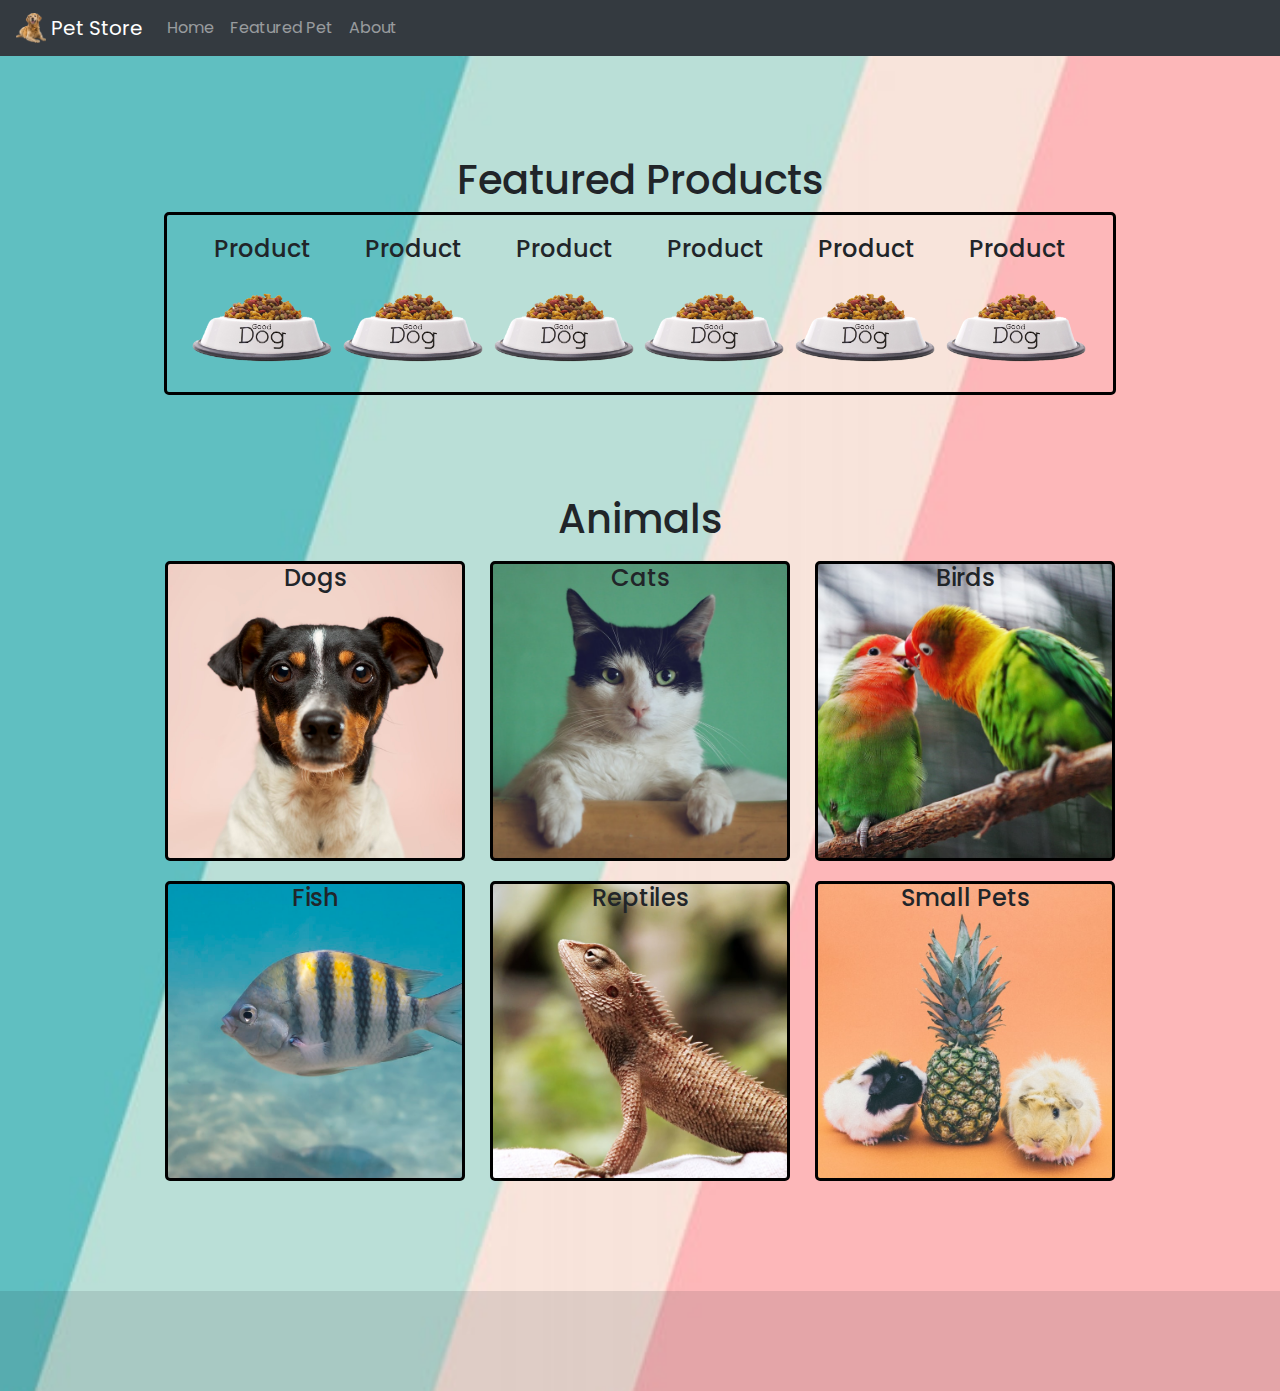
==== index.html @ 0be2f7ab "initial commit" ====
<!DOCTYPE html>
<html lang="en">

<head>
  <meta charset="UTF-8">
  <meta name="viewport" content="width=device-width, initial-scale=1.0">
  <title>Pet Store</title>
  <!-- Bootstrap -->
  <link rel="stylesheet" href="https://stackpath.bootstrapcdn.com/bootstrap/4.5.2/css/bootstrap.min.css"
    integrity="sha384-JcKb8q3iqJ61gNV9KGb8thSsNjpSL0n8PARn9HuZOnIxN0hoP+VmmDGMN5t9UJ0Z" crossorigin="anonymous" />
  <!-- Custom Styles -->
  <link rel="stylesheet" href="style.css">
  <!-- Google Fonts -->
  <link href="https://fonts.googleapis.com/css2?family=Poppins&display=swap" rel="stylesheet">
</head>

<body>
  <div class="text-center">
    <!-- Navbar -->
    <header id="header">
      <nav id="navbar" class="navbar navbar-expand-lg navbar-dark bg-dark">
        <a class="navbar-brand" href="#">
          <img src="images/logo.png" width="30" height="30" class="d-inline-block align-top" alt="" loading="lazy" />
          Pet Store
        </a>
        <button class="navbar-toggler" type="button" data-toggle="collapse" data-target="#navbarNavAltMarkup"
          aria-controls="navbarNavAltMarkup" aria-expanded="false" aria-label="Toggle navigation">
          <span class="navbar-toggler-icon"></span>
        </button>
        <div class="collapse navbar-collapse" id="navbarNavAltMarkup">
          <div class="navbar-nav">
            <a class="nav-link" href="index.html">Home</a>
            <a class="nav-link" href="featuredPet.html">Featured Pet</a>
            <a class="nav-link" href="#product-id">About</a>
          </div>
        </div>
      </nav>
    </header>

    <!-- Featured Products -->
    <section id="featured-products">
      <h1>Featured Products</h1>
      <div class="products">
        <div class="product">
          <h4>Product</h4>
          <img src="images/dogfood.png" alt="">
        </div>
        <div class="product">
          <h4>Product</h4>
          <img src="images/dogfood.png" alt="">
        </div>
        <div class="product">
          <h4>Product</h4>
          <img src="images/dogfood.png" alt="">
        </div>
        <div class="product">
          <h4>Product</h4>
          <img src="images/dogfood.png" alt="">
        </div>
        <div class="product">
          <h4>Product</h4>
          <img src="images/dogfood.png" alt="">
        </div>
        <div class="product">
          <h4>Product</h4>
          <img src="images/dogfood.png" alt="">
        </div>
      </div>
    </section>


    <!-- Animals -->
    <section id="animals-section">
      <h1>Animals</h1>
      <div class="animals">
        <div id="dog" class="animal">
          <h4>Dogs</h4>
        </div>
        <div id="cat" class="animal">
          <h4>Cats</h4>
        </div>
        <div id="bird" class="animal">
          <h4>Birds</h4>
        </div>
        <div id="fish" class="animal">
          <h4>Fish</h4>
        </div>
        <div id="reptile" class="animal">
          <h4>Reptiles</h4>
        </div>
        <div id="small-pet" class="animal">
          <h4>Small Pets</h4>
        </div>
      </div>
    </section>

    <!-- Footer-->
    <div class="footer">

    </div>
  </div>
  <!-- Bootstrap -->
  <script src="https://code.jquery.com/jquery-3.5.1.slim.min.js"
    integrity="sha384-DfXdz2htPH0lsSSs5nCTpuj/zy4C+OGpamoFVy38MVBnE+IbbVYUew+OrCXaRkfj"
    crossorigin="anonymous"></script>
  <script src="https://cdn.jsdelivr.net/npm/popper.js@1.16.1/dist/umd/popper.min.js"
    integrity="sha384-9/reFTGAW83EW2RDu2S0VKaIzap3H66lZH81PoYlFhbGU+6BZp6G7niu735Sk7lN"
    crossorigin="anonymous"></script>
  <script src="https://stackpath.bootstrapcdn.com/bootstrap/4.5.2/js/bootstrap.min.js"
    integrity="sha384-B4gt1jrGC7Jh4AgTPSdUtOBvfO8shuf57BaghqFfPlYxofvL8/KUEfYiJOMMV+rV"
    crossorigin="anonymous"></script>
</body>

</html>
---- style.css ----
body {
  font-family: 'Poppins', sans-serif;
  background-color: rgba(14, 13, 23, 0.1);
  background: url(images/background.jpg) no-repeat center center fixed;
  background-size: cover;
  
}
#featured-products, #animals-section, #dog-products-section {
  margin: 100px 0;
}
.products, .animals, .dog-products {
  display: flex;
  justify-content: space-evenly;
}
.products {
  width: 952px;
  margin: 0 auto;
  border: 3px solid black;
  border-radius: 5px;
  padding: 20px;
  background-color: rgba(14, 13, 23, 0.0);
}
.product {
  display: flex;
  flex-direction: column;
}
.animals, .dog-products {
  margin: 0 auto;
  width: 1000px;
  flex-wrap: wrap;
}
.product img {
  width: 150px;
}
.animal, .dog-product {
  width: 300px;
  height: 300px;
  border: 3px solid black;
  border-radius: 5px;
  margin: 10px 0;
  text-align: center;
}
#dog, #cat, #bird, #fish, #reptile, #small-pet, #toy, #food, #treat, #shampoo, #collar, #apparel {
  background-repeat: no-repeat;
  background-size: cover;
  background-position: center;
}
#dog {
  background-image: url('images/dog.jpg');
  background-position-x: -110px;
}
#cat {
  background-image: url('images/cat.jpg');
}
#bird {
  background-image: url('images/bird.jpg');
}
#fish {
  background-image: url('images/fish.jpg');
}
#reptile {
  background-image: url('images/reptile.jpg');
}
#small-pet {
  background-image: url('images/smallPet.jpg');
}
#toy {
  background-image: url('images/toys.jpg');
} 
#food {
  background-image: url('images/food.jpg');
  background-position-y: -40px;
} 
#treat {
  background-image: url('images/treat.jpg');
} 
#shampoo {
  background-image: url('images/shampoo.jpg');
} 
#collar {
  background-image: url('images/collar.jpg');
} 
#apparel {
  background-image: url('images/apparel.jpg');
}
.panels {
  display: flex;
  flex-direction: column;
  
}
.panel {
  margin: 10px auto;
  width: 950px;
  height: 300px;
  border-radius: 5px;
  display: flex;
}
.panel img {
  width: 350px;
  justify-self: start;
  border: 3px solid black;
  border-radius: 3px;
}
.footer {
  position: relative;
  bottom: 0;
  width: 100%;
  background-color: rgba(14, 13, 23, 0.1);
  height: 100px;
  line-height: 100px;
  text-align: center;
}
@media(max-width: 1210px) {
  .animals {
    width: 700px;
  }
  .animal {
    width: 200px;
    height: 200px;
  }
}
@media(max-width: 920px) {
  .animals {
    width: 350px;
  }
  .animal {
    align-content: center;
    width: 250px;
    height: 250px;
  }
}
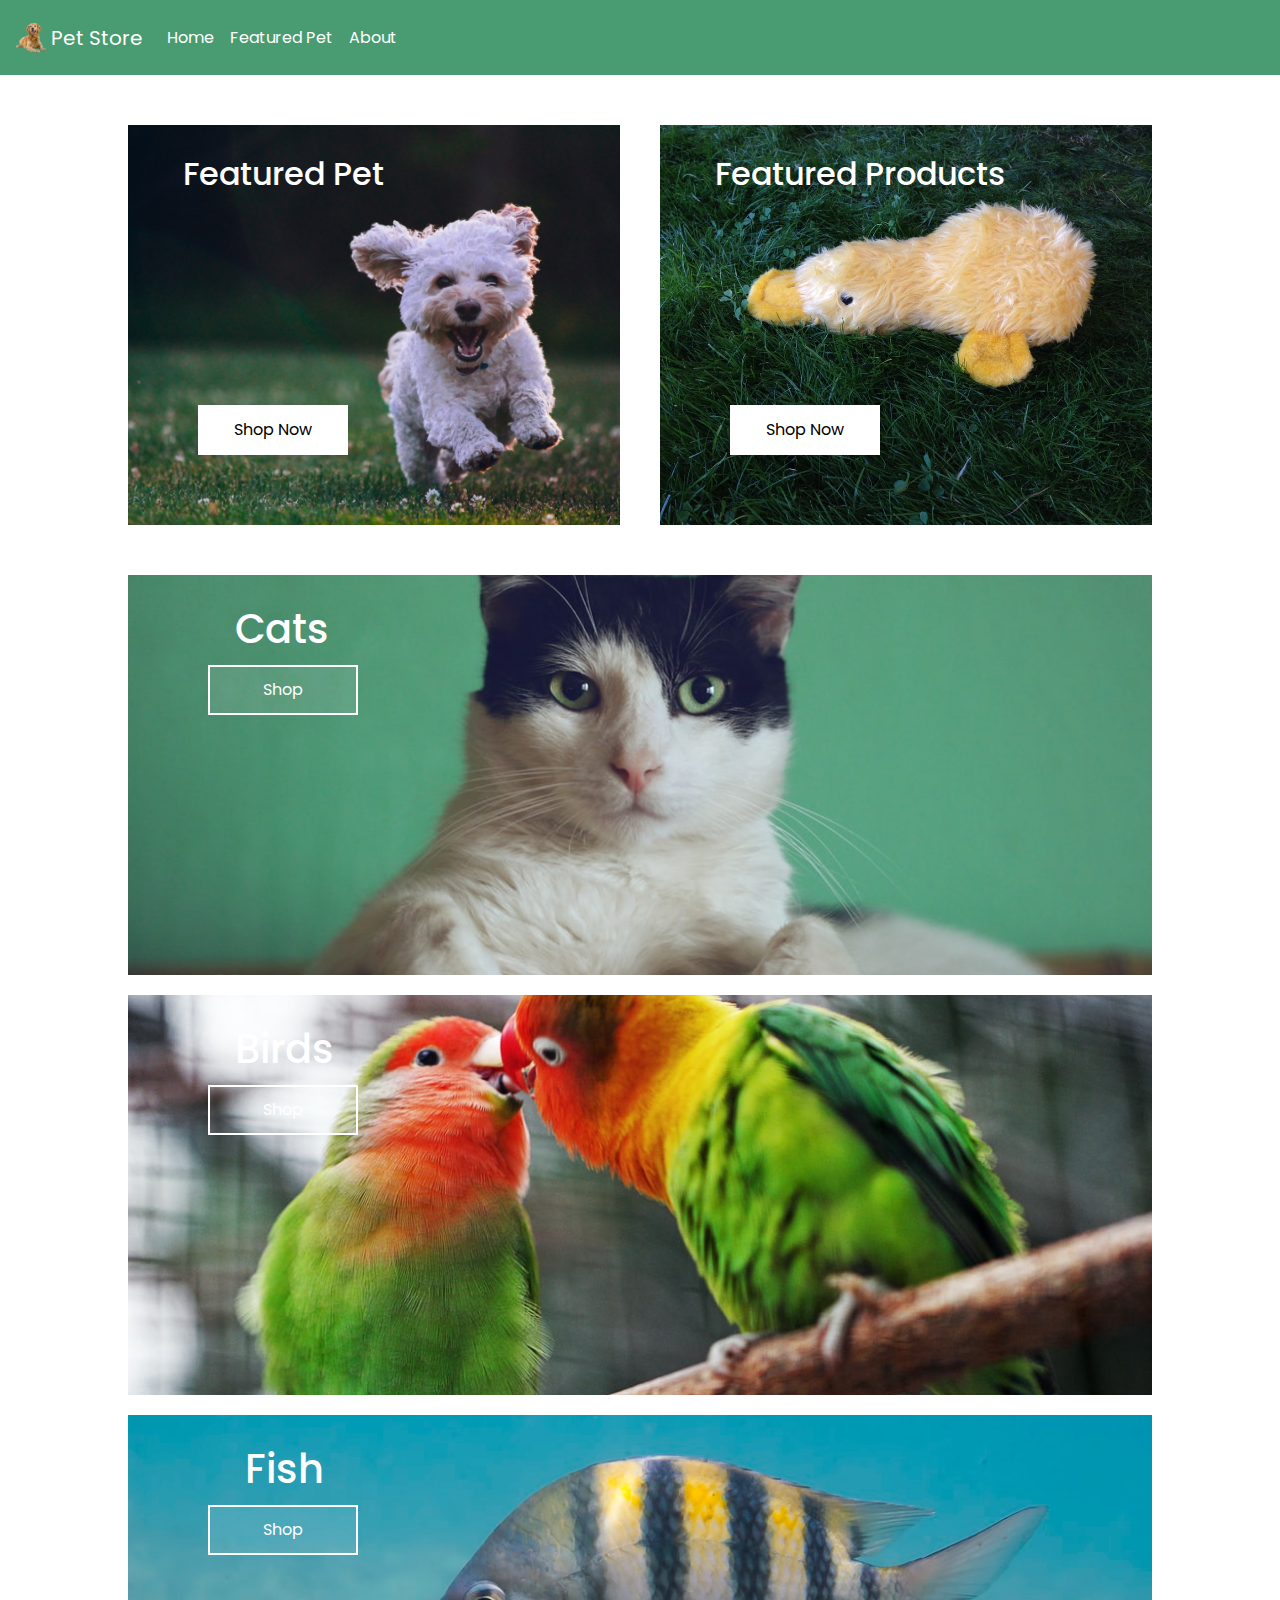
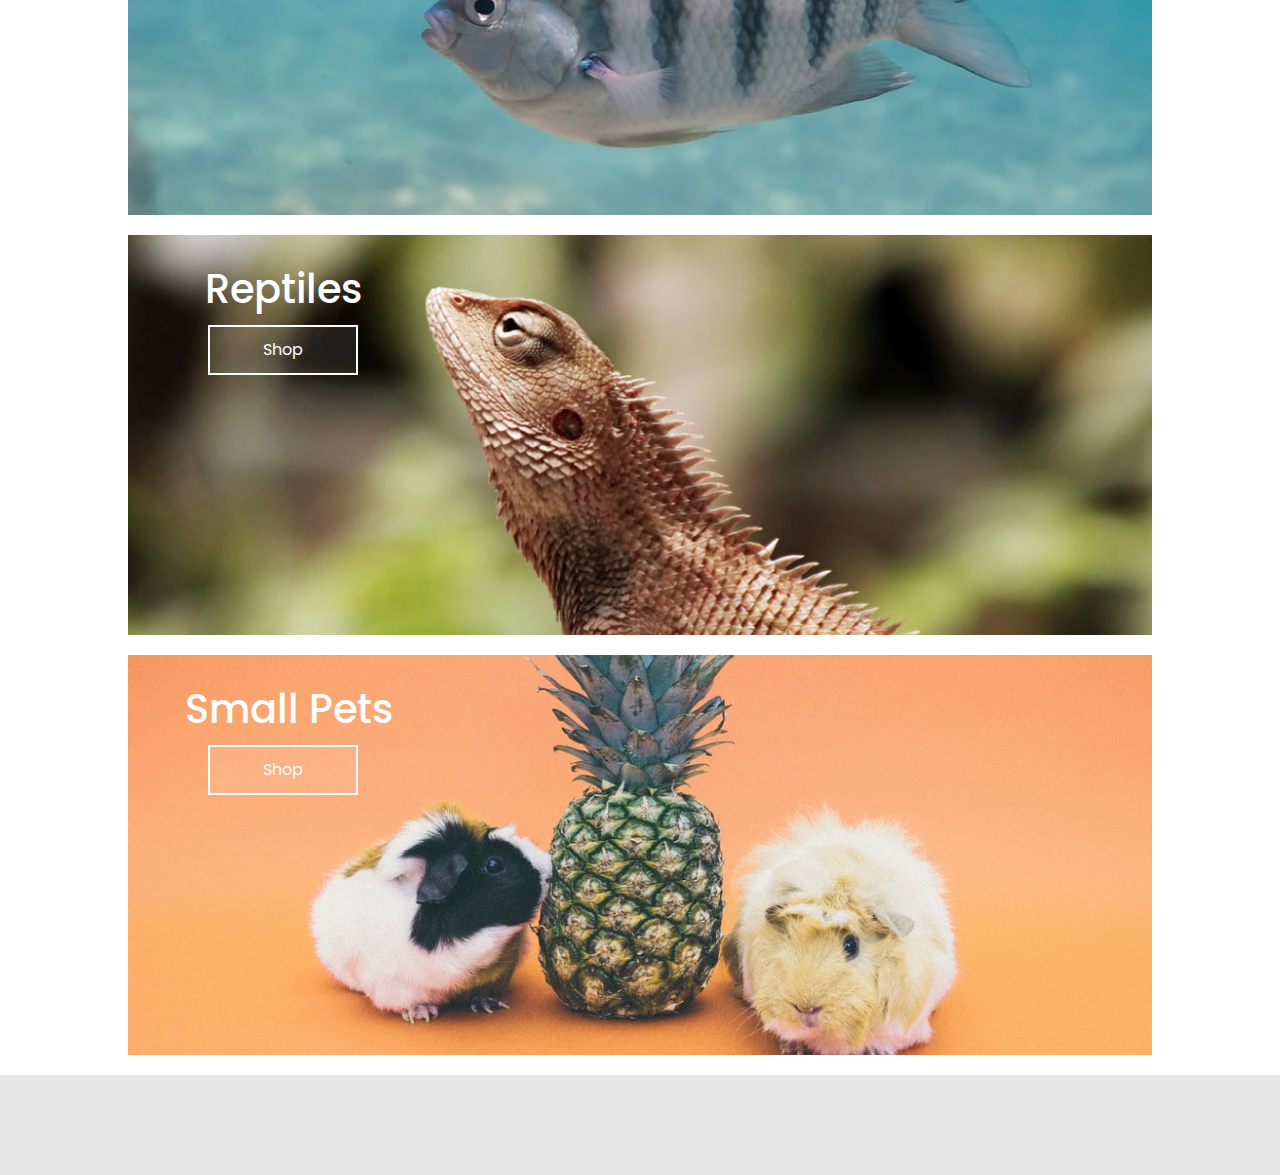
==== commit 971591a0: "changed styling for whole site" ====
--- a/index.html
+++ b/index.html
@@ -18,7 +18,7 @@
   <div class="text-center">
     <!-- Navbar -->
     <header id="header">
-      <nav id="navbar" class="navbar navbar-expand-lg navbar-dark bg-dark">
+      <nav id="navbar" class="navbar navbar-expand-lg">
         <a class="navbar-brand" href="#">
           <img src="images/logo.png" width="30" height="30" class="d-inline-block align-top" alt="" loading="lazy" />
           Pet Store
@@ -37,33 +37,24 @@
       </nav>
     </header>
 
-    <!-- Featured Products -->
-    <section id="featured-products">
-      <h1>Featured Products</h1>
-      <div class="products">
-        <div class="product">
-          <h4>Product</h4>
-          <img src="images/dogfood.png" alt="">
+    <!-- Featured -->
+    <section id="featured">
+      <div class="featured-row">
+        <div id="featured-pet" class="featured-box">
+          <div class="featured-header">
+            <h2>Featured Pet</h2>
+          </div>
+          <div class="featured-button">
+            <button>Shop Now</button>
+          </div>
         </div>
-        <div class="product">
-          <h4>Product</h4>
-          <img src="images/dogfood.png" alt="">
-        </div>
-        <div class="product">
-          <h4>Product</h4>
-          <img src="images/dogfood.png" alt="">
-        </div>
-        <div class="product">
-          <h4>Product</h4>
-          <img src="images/dogfood.png" alt="">
-        </div>
-        <div class="product">
-          <h4>Product</h4>
-          <img src="images/dogfood.png" alt="">
-        </div>
-        <div class="product">
-          <h4>Product</h4>
-          <img src="images/dogfood.png" alt="">
+        <div id="featured-products" class="featured-box">
+          <div class="featured-header">
+            <h2>Featured Products</h2>
+          </div>
+          <div class="featured-button">
+            <button>Shop Now</button>
+          </div>
         </div>
       </div>
     </section>
@@ -71,25 +62,46 @@
 
     <!-- Animals -->
     <section id="animals-section">
-      <h1>Animals</h1>
       <div class="animals">
-        <div id="dog" class="animal">
-          <h4>Dogs</h4>
-        </div>
         <div id="cat" class="animal">
-          <h4>Cats</h4>
+          <div class="animal-header">
+            <h1>Cats</h1>
+          </div>
+          <div class="animal-button">
+            <button>Shop</button>
+          </div>
         </div>
         <div id="bird" class="animal">
-          <h4>Birds</h4>
+          <div class="animal-header">
+            <h1>Birds</h1>
+          </div>
+          <div class="animal-button">
+            <button>Shop</button>
+          </div>
         </div>
         <div id="fish" class="animal">
-          <h4>Fish</h4>
+          <div class="animal-header">
+            <h1 id="fish-header">Fish</h1>
+          </div>
+          <div class="animal-button">
+            <button>Shop</button>
+          </div>
         </div>
         <div id="reptile" class="animal">
-          <h4>Reptiles</h4>
+          <div class="animal-header">
+            <h1 id="reptiles-header">Reptiles</h1>
+          </div>
+          <div class="animal-button">
+            <button>Shop</button>
+          </div>
         </div>
         <div id="small-pet" class="animal">
-          <h4>Small Pets</h4>
+          <div class="animal-header">
+            <h1 id="small-pets-header">Small Pets</h1>
+          </div>
+          <div class="animal-button">
+            <button>Shop</button>
+          </div>
         </div>
       </div>
     </section>
--- a/style.css
+++ b/style.css
@@ -1,53 +1,110 @@
 body {
   font-family: 'Poppins', sans-serif;
-  background-color: rgba(14, 13, 23, 0.1);
-  background: url(images/background.jpg) no-repeat center center fixed;
-  background-size: cover;
+  background-color: rgb(255, 255, 255);
   
 }
-#featured-products, #animals-section, #dog-products-section {
-  margin: 100px 0;
+#navbar {
+  background-color: rgb(73, 155, 113);
+  height: 75px;
 }
-.products, .animals, .dog-products {
-  display: flex;
-  justify-content: space-evenly;
+#navbar a {
+  color: white;
 }
-.products {
-  width: 952px;
+#featured {
+  width: 80%;
+  margin: 50px auto;
+  height: 400px;
+}
+.featured-row {
+  width: 100%;
+}
+.featured-box {
+  float: left;
+  width: 48%;
+  height: 400px;
+}
+#featured-pet {
+  background-image: url('images/dog.jpg');
+  background-size: cover;
+  background-position: center;
+  margin: 0 1% 0 0;
+}
+#featured-products {
+  float: right;
+  background-image: url('images/dogToy.jpg');
+  background-size: cover;
+  background-position: center;
+  margin: 0 0 1% 0;
+}
+.featured-header, .featured-button, .animal-header, .animal-button,
+.dog-header, .dog-button {
+  float: left;
+  width: 100%;
+  height: 50%;
+}
+.animal-header {
+  height: 20%;
+}
+.animal-button {
+  height: 80%;
+}
+.dog-header {
+  height: 80%;
+}
+.dog-button {
+  height: 20%;
+}
+.featured-header h2, .animal-header h1, .dog-header h4 {
+  color: white;
+  float: left;
+  margin: 30px 0 0 55px;
+}
+.featured-button button, .animal-button button, .dog-button button {
+  float: left;
+  margin: 80px 0 0 70px;
+  border: 2px solid white;
+  width: 150px;
+  height: 50px;
+  color: black;
+  background-color: white;
+}
+#animals-section {
+  width: 80%;
   margin: 0 auto;
-  border: 3px solid black;
-  border-radius: 5px;
-  padding: 20px;
-  background-color: rgba(14, 13, 23, 0.0);
+  height: auto;
 }
-.product {
-  display: flex;
-  flex-direction: column;
+.animal {
+  width: 100%;
+  height: 400px;
+  margin: 20px 0 20px 0;
 }
-.animals, .dog-products {
-  margin: 0 auto;
-  width: 1000px;
-  flex-wrap: wrap;
+.animal-header h1 {
+  margin: 30px 0 0 107px;
 }
-.product img {
-  width: 150px;
+.animal-button button{
+  float: left;
+  margin: 10px 0 0 80px;
+  border: 2px solid white;
+  color: white;
+  background-color: rgba(255, 255, 255, 0.1);
 }
-.animal, .dog-product {
-  width: 300px;
-  height: 300px;
-  border: 3px solid black;
-  border-radius: 5px;
-  margin: 10px 0;
-  text-align: center;
+.animal-button button:hover {
+  background-color: rgba(255, 255, 255, 0.4);
+  transition-duration: 0.5s;
+}
+#fish-header {
+  margin-left: 117px;
+}
+#reptiles-header {
+  margin-left: 77px;
+}
+#small-pets-header {
+  margin-left: 57px;
 }
 #dog, #cat, #bird, #fish, #reptile, #small-pet, #toy, #food, #treat, #shampoo, #collar, #apparel {
   background-repeat: no-repeat;
   background-size: cover;
   background-position: center;
-}
-#dog {
-  background-image: url('images/dog.jpg');
-  background-position-x: -110px;
 }
 #cat {
   background-image: url('images/cat.jpg');
@@ -57,12 +114,35 @@
 }
 #fish {
   background-image: url('images/fish.jpg');
+  background-position-y: 40%;
 }
 #reptile {
   background-image: url('images/reptile.jpg');
+  background-position-y: 25%;
 }
 #small-pet {
   background-image: url('images/smallPet.jpg');
+  background-position-y: 85%;
+}
+.panels {
+  display: flex;
+  flex-direction: column;
+  
+}
+/* Dog Products */
+#dog-products-section {
+  width: 80%;
+  margin: 50px auto;
+}
+.dog-products {
+  width: 100%; 
+  height: 100vh;
+}
+.dog-product {
+  float: left;
+  width: 30.6%;
+  margin: 1%;
+  height: 300px;
 }
 #toy {
   background-image: url('images/toys.jpg');
@@ -83,23 +163,21 @@
 #apparel {
   background-image: url('images/apparel.jpg');
 }
-.panels {
-  display: flex;
-  flex-direction: column;
-  
+.dog-header h4 {
+  margin: 200px 0 0 10px;
+  color: rgb(67, 126, 93);
+  font-weight: bold;
 }
-.panel {
-  margin: 10px auto;
-  width: 950px;
-  height: 300px;
-  border-radius: 5px;
-  display: flex;
+.dog-button button{
+  float: left;
+  margin: 0px 0 0 10px;
+  border: none;
+  color: white;
+  background-color: rgb(73, 155, 113);
 }
-.panel img {
-  width: 350px;
-  justify-self: start;
-  border: 3px solid black;
-  border-radius: 3px;
+.dog-button button:hover {
+  background-color: rgba(73, 155, 113, 0.8);
+  transition-duration: 0.5s;
 }
 .footer {
   position: relative;
@@ -111,21 +189,8 @@
   text-align: center;
 }
 @media(max-width: 1210px) {
-  .animals {
-    width: 700px;
-  }
-  .animal {
-    width: 200px;
-    height: 200px;
-  }
+
 }
 @media(max-width: 920px) {
-  .animals {
-    width: 350px;
-  }
-  .animal {
-    align-content: center;
-    width: 250px;
-    height: 250px;
-  }
+
 }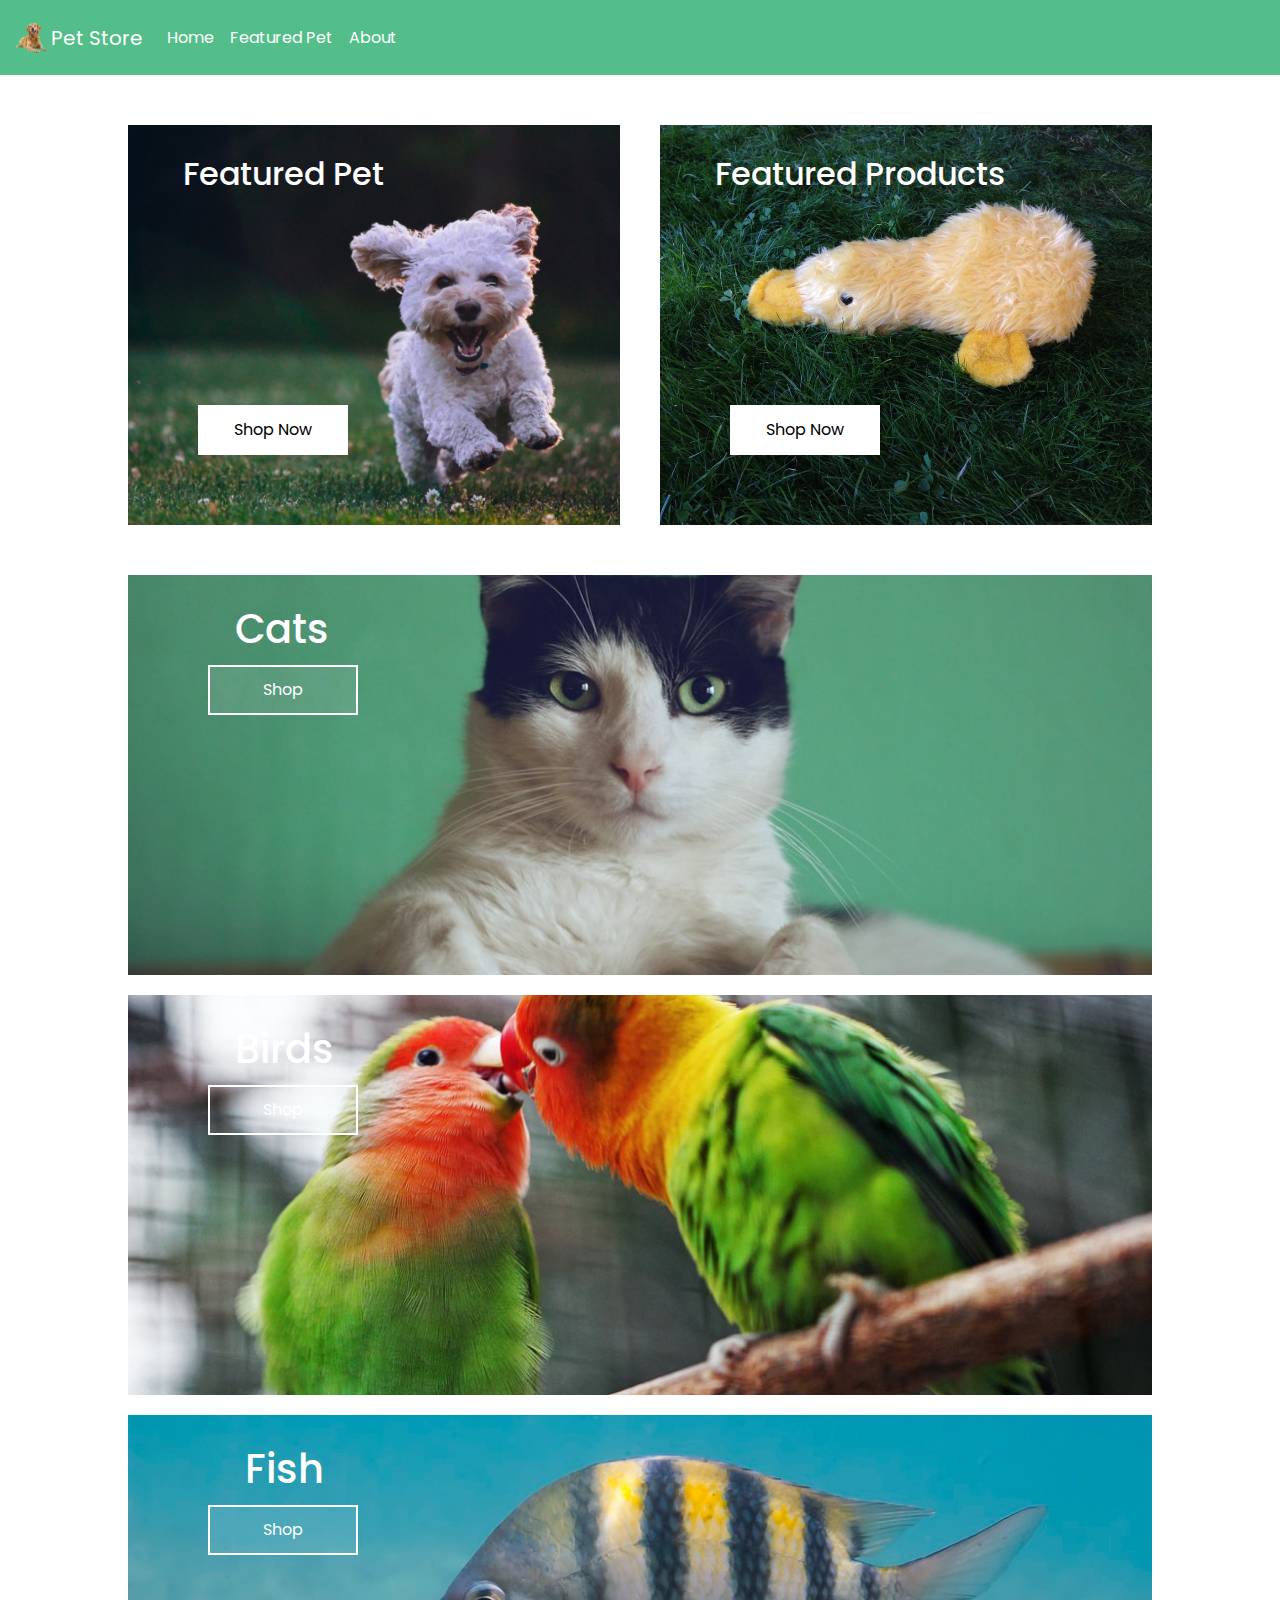
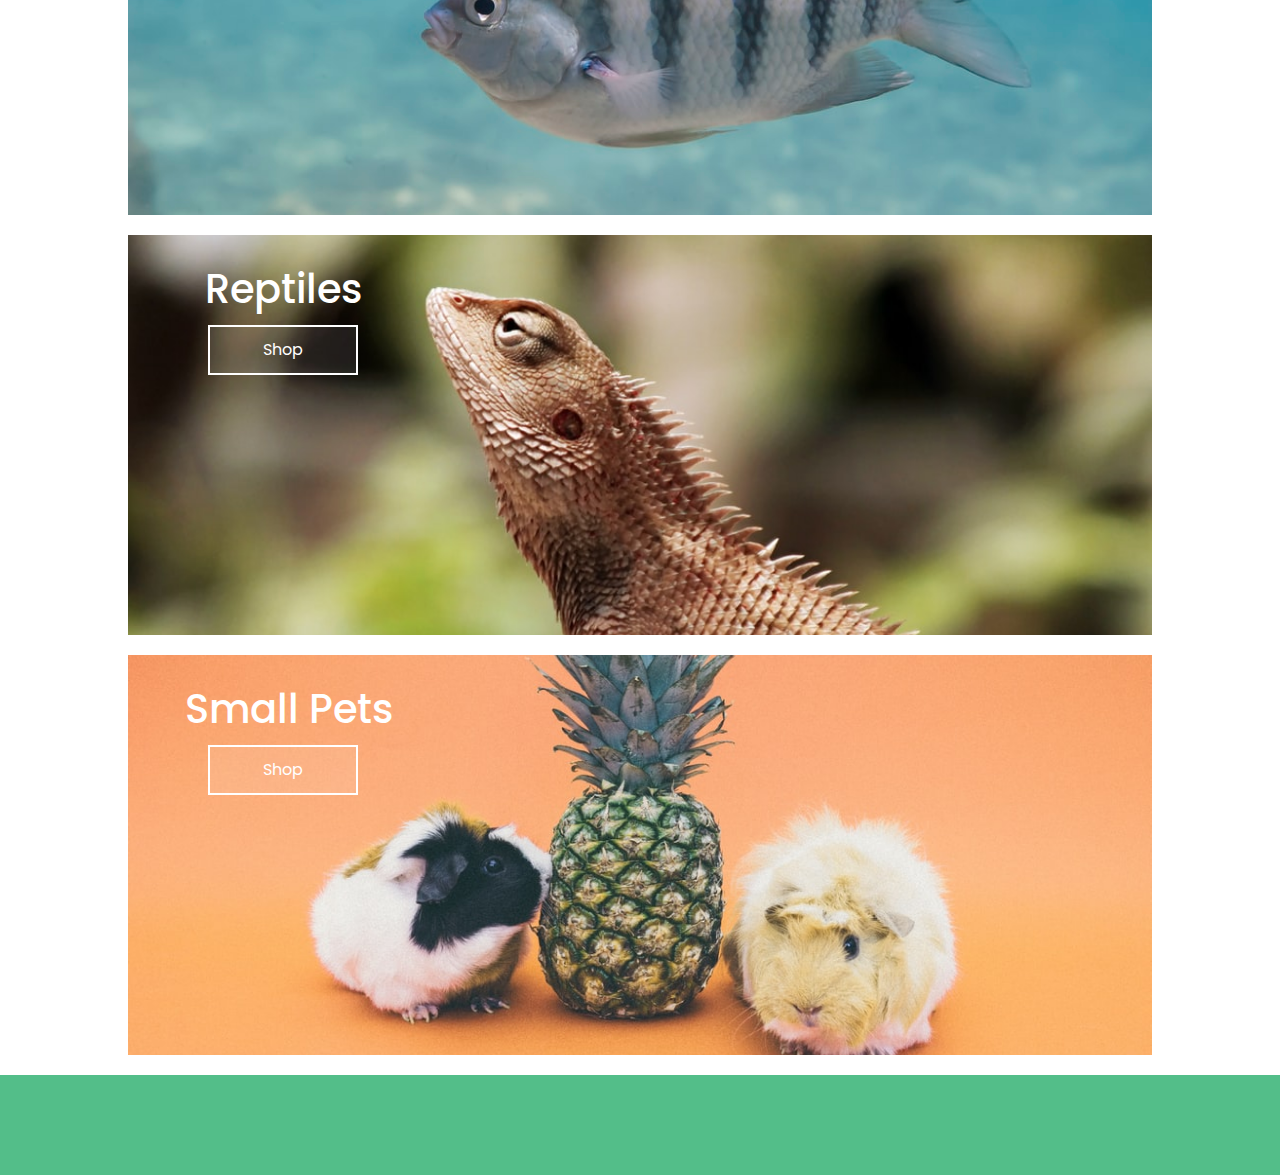
==== commit ce4b00c5: "formatting and styling" ====
--- a/index.html
+++ b/index.html
@@ -31,7 +31,7 @@
           <div class="navbar-nav">
             <a class="nav-link" href="index.html">Home</a>
             <a class="nav-link" href="featuredPet.html">Featured Pet</a>
-            <a class="nav-link" href="#product-id">About</a>
+            <a class="nav-link" href="#">About</a>
           </div>
         </div>
       </nav>
@@ -45,7 +45,7 @@
             <h2>Featured Pet</h2>
           </div>
           <div class="featured-button">
-            <button>Shop Now</button>
+            <a href="featuredPet.html"><button>Shop Now</button></a>
           </div>
         </div>
         <div id="featured-products" class="featured-box">
--- a/style.css
+++ b/style.css
@@ -1,10 +1,14 @@
+:root {
+  --secondary-color:  rgb(83, 190, 137);
+  --secondary-color-hover: rgba(83, 190, 137, 0.8);
+}
 body {
   font-family: 'Poppins', sans-serif;
   background-color: rgb(255, 255, 255);
   
 }
 #navbar {
-  background-color: rgb(73, 155, 113);
+  background-color: var(--secondary-color);
   height: 75px;
 }
 #navbar a {
@@ -54,7 +58,7 @@
 .dog-button {
   height: 20%;
 }
-.featured-header h2, .animal-header h1, .dog-header h4 {
+.featured-header h2, .animal-header h1, .dog-header h3 {
   color: white;
   float: left;
   margin: 30px 0 0 55px;
@@ -132,11 +136,11 @@
 /* Dog Products */
 #dog-products-section {
   width: 80%;
-  margin: 50px auto;
+  margin: 100px auto 0px auto;
 }
 .dog-products {
   width: 100%; 
-  height: 100vh;
+  height: 750px;
 }
 .dog-product {
   float: left;
@@ -149,7 +153,7 @@
 } 
 #food {
   background-image: url('images/food.jpg');
-  background-position-y: -40px;
+  background-position-y: 40%;
 } 
 #treat {
   background-image: url('images/treat.jpg');
@@ -162,28 +166,28 @@
 } 
 #apparel {
   background-image: url('images/apparel.jpg');
-}
-.dog-header h4 {
-  margin: 200px 0 0 10px;
-  color: rgb(67, 126, 93);
-  font-weight: bold;
+  background-position-y: 33%;
+}
+.dog-header h3 {
+  margin: 10px 0 0 10px;
+  color: var(--secondary-color);
 }
 .dog-button button{
   float: left;
   margin: 0px 0 0 10px;
   border: none;
   color: white;
-  background-color: rgb(73, 155, 113);
+  background-color: var(--secondary-color);
 }
 .dog-button button:hover {
-  background-color: rgba(73, 155, 113, 0.8);
+  background-color: var(--secondary-color-hover);
   transition-duration: 0.5s;
 }
 .footer {
   position: relative;
   bottom: 0;
   width: 100%;
-  background-color: rgba(14, 13, 23, 0.1);
+  background-color: var(--secondary-color);
   height: 100px;
   line-height: 100px;
   text-align: center;
